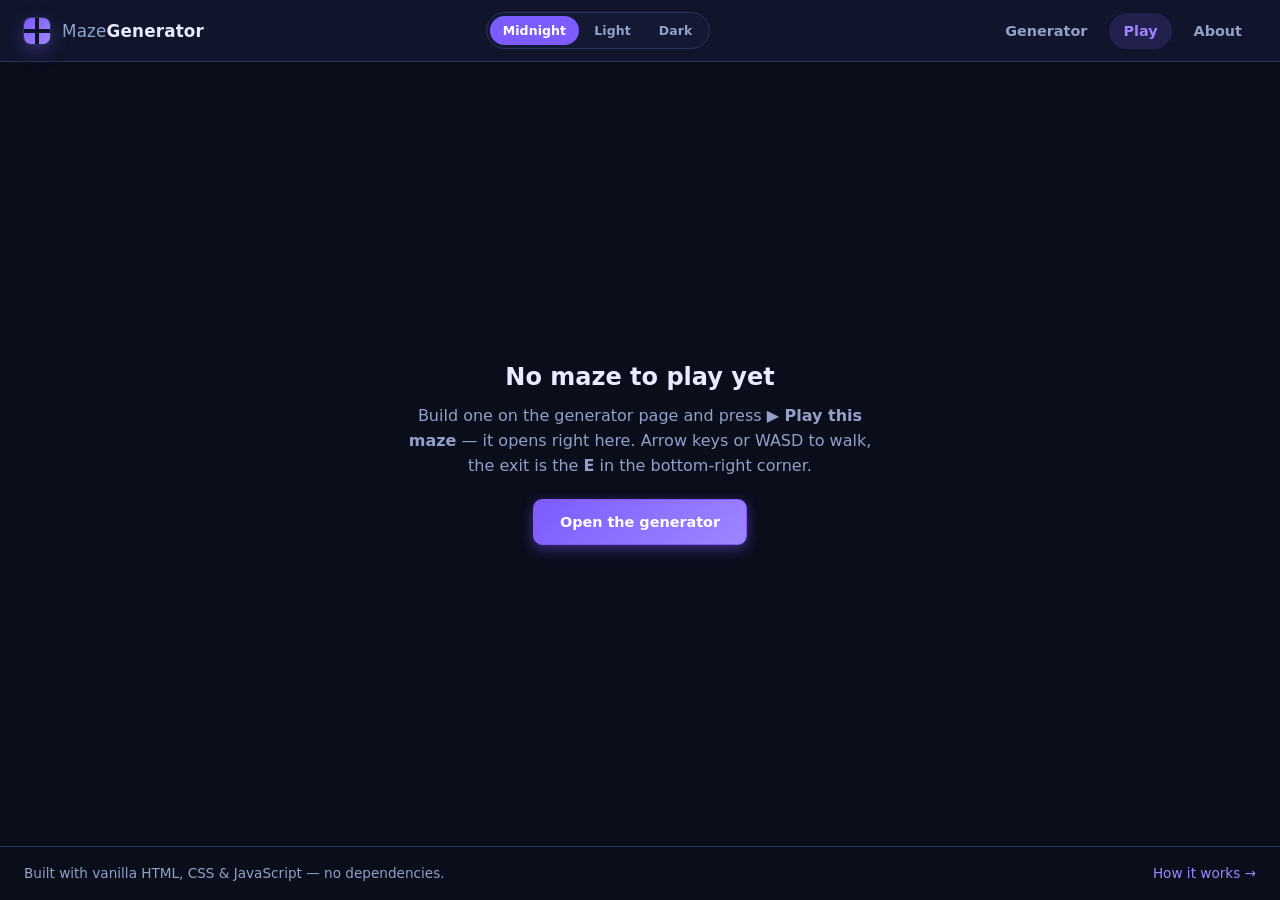
==== game/index.html @ 4d96026c "added  the maze game" ====
<!DOCTYPE html>
<html lang="en">
<head>
  <meta charset="UTF-8">
  <meta name="viewport" content="width=device-width, initial-scale=1.0">
  <title>Play — Maze Generator</title>
  <meta name="description" content="Play the generated maze: guide the marker from the entrance in the top-left to the exit in the bottom-right.">
  <link rel="stylesheet" href="../css/base.css">
  <!-- colour themes: default palette, alternatives, switcher -->
  <link rel="stylesheet" href="../css/themes/midnight.css">
  <link rel="stylesheet" href="../css/themes/light.css">
  <link rel="stylesheet" href="../css/themes/dark.css">
  <link rel="stylesheet" href="../css/themes/switcher.css">
  <link rel="stylesheet" href="../css/layout.css">
  <link rel="stylesheet" href="../css/controls.css">
  <link rel="stylesheet" href="../css/maze.css">
  <link rel="stylesheet" href="game.css">
  <!-- restores the saved colour theme before the first paint -->
  <script src="../js/themes/theme.js"></script>
</head>
<body class="app-page game-page">

  <header class="site-header">
    <a class="brand" href="../index.html">
      <span class="brand-mark" aria-hidden="true"></span>
      <span class="brand-text">Maze<strong>Generator</strong></span>
    </a>
    <div class="theme-switch" role="group" aria-label="Colour theme">
      <button type="button" class="theme-btn" data-theme-btn="midnight" aria-pressed="true">Midnight</button>
      <button type="button" class="theme-btn" data-theme-btn="light" aria-pressed="false">Light</button>
      <button type="button" class="theme-btn" data-theme-btn="dark" aria-pressed="false">Dark</button>
    </div>
    <nav class="site-nav" aria-label="Main navigation">
      <a href="../index.html">Generator</a>
      <a href="index.html" class="is-active">Play</a>
      <a href="../pages/about.html">About</a>
    </nav>
  </header>

  <main class="app">

    <!-- ============ Empty state: opened without a handed-over maze ============ -->
    <section class="game-empty" id="game-empty">
      <h1>No maze to play yet</h1>
      <p>
        Build one on the generator page and press <strong>&#9654; Play this maze</strong>
        &mdash; it opens right here. Arrow keys or WASD to walk, the exit is the
        <strong>E</strong> in the bottom-right corner.
      </p>
      <a class="btn btn-play btn-link" href="../index.html">Open the generator</a>
    </section>

    <!-- ============ Game panel ============ -->
    <aside class="panel" aria-label="Game controls">

      <section class="panel-section">
        <h2 class="panel-title">This maze</h2>
        <div class="stats" aria-label="Game statistics">
          <div class="stat">
            <span class="stat-label">Size</span>
            <span id="game-size" class="stat-value">&mdash;</span>
          </div>
          <div class="stat">
            <span class="stat-label">Algorithm</span>
            <span id="game-algorithm" class="stat-value">&mdash;</span>
          </div>
          <div class="stat">
            <span class="stat-label">Moves</span>
            <span id="game-moves" class="stat-value">0</span>
          </div>
          <div class="stat">
            <span class="stat-label">Time</span>
            <span id="game-time" class="stat-value">0:00</span>
          </div>
        </div>
      </section>

      <section class="panel-section">
        <h2 class="panel-title">Move</h2>
        <div class="dpad" role="group" aria-label="Move one cell">
          <button class="dpad-btn dpad-up" type="button" data-move="0,-1" aria-label="Move up">&#9650;</button>
          <button class="dpad-btn dpad-left" type="button" data-move="-1,0" aria-label="Move left">&#9664;</button>
          <button class="dpad-btn dpad-right" type="button" data-move="1,0" aria-label="Move right">&#9654;</button>
          <button class="dpad-btn dpad-down" type="button" data-move="0,1" aria-label="Move down">&#9660;</button>
        </div>
        <p class="field-hint">
          Arrow keys or <kbd>W</kbd><kbd>A</kbd><kbd>S</kbd><kbd>D</kbd> work too &mdash;
          start at the <strong>S</strong> (top-left) and reach the <strong>E</strong> (bottom-right).
        </p>
      </section>

      <section class="panel-section panel-actions">
        <button id="btn-restart" class="btn btn-primary" type="button">Restart</button>
        <a class="btn btn-ghost btn-link" href="../index.html">Back to generator</a>
      </section>

    </aside>

    <!-- ============ Play stage ============ -->
    <section class="stage">
      <div class="canvas-wrap" id="play-stage">
        <div class="canvas-stack" id="canvas-stack">
          <canvas id="maze-canvas" aria-label="Maze being played"></canvas>
          <canvas id="player-canvas" aria-hidden="true"></canvas>
        </div>
        <div class="win-banner" id="win-banner" hidden>
          <strong>Maze solved!</strong>
          <span id="win-detail">0:00 &middot; 0 moves</span>
          <button id="btn-again" class="btn btn-play" type="button">Play again</button>
        </div>
      </div>
      <div class="statusbar">
        <span id="game-status" class="status-message" role="status" aria-live="polite">Loading&hellip;</span>
        <span class="status-hint">
          Move: arrows / WASD &middot; <kbd>R</kbd> restarts
        </span>
      </div>
    </section>

  </main>

  <footer class="site-footer">
    <span>Built with vanilla HTML, CSS &amp; JavaScript &mdash; no dependencies.</span>
    <a href="../pages/about.html">How it works &rarr;</a>
  </footer>

  <!-- Shared model + renderer, then the game's own logic files. -->
  <script src="../js/config.js"></script>
  <script src="../js/maze.js"></script>
  <script src="../js/renderer.js"></script>
  <script src="session.js"></script>
  <script src="engine.js"></script>
  <script src="game-renderer.js"></script>
  <script src="main.js"></script>

</body>
</html>
---- css/base.css ----
/* =========================================================
   base.css — design tokens, reset, global typography

   Non-colour tokens only (shape, spacing, fonts). Every colour
   lives in css/themes/: midnight.css holds the default palette
   applied to :root, light.css and dark.css override it via
   <html data-theme="...">, and switcher.css styles the control
   that picks between them.
   ========================================================= */

:root {
  /* shape & spacing */
  --radius: 14px;
  --radius-sm: 9px;
  --space-1: 4px;
  --space-2: 8px;
  --space-3: 12px;
  --space-4: 16px;
  --space-5: 24px;
  --space-6: 32px;

  /* fonts */
  --font-sans: "Segoe UI", system-ui, -apple-system, "Helvetica Neue", Arial, sans-serif;
  --font-mono: "Cascadia Code", "SF Mono", "JetBrains Mono", Consolas, "Courier New", monospace;
}

/* ---------- reset ---------- */

*,
*::before,
*::after {
  box-sizing: border-box;
}

* {
  margin: 0;
}

html {
  height: 100%;
}

body {
  font-family: var(--font-sans);
  font-size: 16px;
  line-height: 1.55;
  color: var(--text);
  background: var(--bg);
  -webkit-font-smoothing: antialiased;
}

img,
canvas,
svg {
  display: block;
  max-width: 100%;
}

button,
input,
select,
textarea {
  font: inherit;
  color: inherit;
}

a {
  color: var(--accent-strong);
  text-decoration: none;
}

a:hover {
  text-decoration: underline;
}

h1,
h2,
h3,
h4 {
  line-height: 1.2;
  font-weight: 700;
}

/* ---------- shared bits ---------- */

kbd {
  display: inline-block;
  min-width: 1.5em;
  padding: 1px 6px;
  border: 1px solid var(--border);
  border-bottom-width: 2px;
  border-radius: 5px;
  background: var(--surface-2);
  font-family: var(--font-mono);
  font-size: 0.78em;
  text-align: center;
  color: var(--text);
}

::selection {
  background: var(--accent-soft);
}

:focus-visible {
  outline: 2px solid var(--accent);
  outline-offset: 2px;
}

/* thin, subtle scrollbars */
* {
  scrollbar-width: thin;
  scrollbar-color: var(--border) transparent;
}

*::-webkit-scrollbar {
  width: 10px;
  height: 10px;
}

*::-webkit-scrollbar-thumb {
  background: var(--border);
  border-radius: 999px;
  border: 3px solid var(--bg);
}

*::-webkit-scrollbar-track {
  background: transparent;
}
---- css/themes/midnight.css ----
/* =========================================================
   themes/midnight.css — the default colour theme ("Midnight").

   Pure colour tokens only: surfaces, text, accents, the palette
   js/renderer.js paints the canvas with, and the theme-dependent
   effects. Applied to :root, so it is the active theme until
   <html data-theme="..."> selects another one (light.css,
   dark.css). Every component reads these through var(), which
   is why no other stylesheet hard-codes a colour.
   ========================================================= */

:root {
  color-scheme: dark;

  /* surfaces */
  --bg: #0a0d1a;
  --surface: #131932;
  --surface-2: #1a2140;
  --border: #2a3358;

  /* text */
  --text: #e9ecff;
  --text-dim: #93a0c8;

  /* accents */
  --accent: #7c5cff;
  --accent-strong: #9d86ff;
  --accent-soft: rgba(124, 92, 255, 0.16);
  --on-accent: #ffffff;
  --success: #4ade80;
  --danger: #f87171;

  /* theme-dependent effects */
  --header-bg: rgba(19, 25, 50, 0.75);
  --brand-glow: rgba(124, 92, 255, 0.35);
  --glow: rgba(124, 92, 255, 0.45);
  --stage-vignette: inset 0 0 60px rgba(0, 0, 0, 0.45);
  --page-vignette: radial-gradient(ellipse at center, transparent 55%, rgba(0, 0, 0, 0.35) 100%);

  /* colours read by js/renderer.js when drawing the canvas */
  --maze-bg: #0d1224;
  --maze-wall: #dfe4ff;
  --maze-accent: #7c5cff;
  --maze-path: #4ade80;
}
---- css/themes/light.css ----
/* =========================================================
   themes/light.css — the "Light" colour theme.

   Overrides the midnight.css tokens when <html data-theme="light">
   is set (by js/themes/theme.js). A deliberately *dimmed* light
   theme: no pure white anywhere. The page sits on a grey-blue,
   cards on a soft off-white, and the maze board is a muted
   paper tone, so the screen never glares.
   ========================================================= */

html[data-theme='light'] {
  color-scheme: light;

  --bg: #dcdfea;
  --surface: #ffefef;
  --surface-2: #dfe3ee;
  --border: #727272;

  --text: #1b2035;
  --text-dim: #4f5775;

  --accent: #5b3ce8;
  --accent-strong: #4f31d8;
  --accent-soft: rgba(91, 60, 232, 0.14);
  --on-accent: #ffffff;
  --success: #148a43;
  --danger: #cf2525;

  --header-bg: rgba(233, 236, 244, 0.92);
  --brand-glow: rgba(91, 60, 232, 0.3);
  --glow: rgba(91, 60, 232, 0.35);
  --stage-vignette: inset 0 0 60px rgba(29, 36, 66, 0.18);
  --page-vignette: radial-gradient(ellipse at center, transparent 58%, rgba(29, 36, 66, 0.16) 100%);

  /* the maze on a muted paper board with deep ink walls */
  --maze-bg: #eef0f6;
  --maze-wall: #232a4a;
  --maze-accent: #5b3ce8;
  --maze-path: #148a43;
}
---- css/themes/dark.css ----
/* =========================================================
   themes/dark.css — the "Dark" colour theme.

   Overrides the midnight.css tokens when <html data-theme="dark">
   is set (by js/themes/theme.js). A neutral near-black variant
   with a cyan accent, distinct from the blue-purple Midnight.
   ========================================================= */

html[data-theme='dark'] {
  color-scheme: dark;

  --bg: #0a0a0c;
  --surface: #141417;
  --surface-2: #1c1c21;
  --border: #2c2c33;

  --text: #f0f0f3;
  --text-dim: #a0a0ad;

  --accent: #22d3ee;
  --accent-strong: #67e8f9;
  --accent-soft: rgba(34, 211, 238, 0.14);
  --on-accent: #06242b;
  --success: #4ade80;
  --danger: #f87171;

  --header-bg: rgba(20, 20, 23, 0.82);
  --brand-glow: rgba(34, 211, 238, 0.3);
  --glow: rgba(34, 211, 238, 0.4);
  --stage-vignette: inset 0 0 60px rgba(0, 0, 0, 0.55);
  --page-vignette: radial-gradient(ellipse at center, transparent 55%, rgba(0, 0, 0, 0.4) 100%);

  /* near-black board with bright walls and a cyan frame */
  --maze-bg: #08080a;
  --maze-wall: #f2f4f8;
  --maze-accent: #22d3ee;
  --maze-path: #4ade80;
}
---- css/themes/switcher.css ----
/* =========================================================
   themes/switcher.css — the theme switcher component.

   The segmented control in the header of every page. The
   buttons carry data-theme-btn="..." and are wired up by
   js/themes/theme.js, which also keeps aria-pressed in sync.
   ========================================================= */

.theme-switch {
  display: flex;
  gap: 2px;
  padding: 3px;
  border: 1px solid var(--border);
  border-radius: 999px;
  background: var(--surface);
}

.theme-btn {
  appearance: none;
  border: 0;
  border-radius: 999px;
  padding: 5px 13px;
  background: transparent;
  color: var(--text-dim);
  font-size: 0.78rem;
  font-weight: 600;
  letter-spacing: 0.01em;
  cursor: pointer;
  transition: background 0.15s ease, color 0.15s ease;
}

.theme-btn:hover {
  color: var(--text);
}

.theme-btn[aria-pressed='true'] {
  background: var(--accent);
  color: var(--on-accent);
}

/* ---------- responsive ---------- */

@media (max-width: 900px) {
  .theme-switch {
    order: 3;
    flex-basis: 100%;
    justify-content: center;
    margin-top: var(--space-1);
  }
}
---- css/layout.css ----
/* =========================================================
   layout.css — page shell: header, main grid, stage, footer
   ========================================================= */

body {
  display: flex;
  flex-direction: column;
  min-height: 100vh;
}

/* ---------- header ---------- */

.site-header {
  flex: none;
  display: flex;
  align-items: center;
  justify-content: space-between;
  flex-wrap: wrap;
  row-gap: var(--space-2);
  gap: var(--space-4);
  padding: var(--space-3) var(--space-5);
  border-bottom: 1px solid var(--border);
  background: var(--header-bg);
  backdrop-filter: blur(8px);
  position: sticky;
  top: 0;
  z-index: 10;
}

.brand {
  display: inline-flex;
  align-items: center;
  gap: var(--space-3);
  color: var(--text);
}

.brand:hover {
  text-decoration: none;
}

.brand-mark {
  width: 26px;
  height: 26px;
  border-radius: 7px;
  background:
    linear-gradient(90deg, transparent 42%, var(--maze-bg) 42% 58%, transparent 58%),
    linear-gradient(0deg, transparent 42%, var(--maze-bg) 42% 58%, transparent 58%),
    linear-gradient(135deg, var(--accent), var(--accent-strong));
  box-shadow: 0 0 0 1px var(--border), 0 6px 18px var(--brand-glow);
}

.brand-text {
  font-size: 1.05rem;
  letter-spacing: 0.01em;
  color: var(--text-dim);
}

.brand-text strong {
  color: var(--text);
  font-weight: 700;
}

.site-nav {
  display: flex;
  gap: var(--space-2);
}

.site-nav a {
  padding: 7px 14px;
  border-radius: 999px;
  font-size: 0.9rem;
  font-weight: 600;
  color: var(--text-dim);
  transition: background 0.15s ease, color 0.15s ease;
}

.site-nav a:hover {
  background: var(--surface-2);
  color: var(--text);
  text-decoration: none;
}

.site-nav a.is-active {
  background: var(--accent-soft);
  color: var(--accent-strong);
}

/* ---------- app grid ---------- */

.app {
  flex: 1 1 auto;
  display: grid;
  grid-template-columns: 300px minmax(0, 1fr);
  gap: var(--space-4);
  width: 100%;
  max-width: 1440px;
  margin: 0 auto;
  padding: var(--space-4) var(--space-5);
  min-height: 0;
}

/* ---------- stage column ---------- */

.stage {
  display: flex;
  flex-direction: column;
  gap: var(--space-3);
  min-width: 0;
  min-height: 0;
}

/* ---------- footer ---------- */

.site-footer {
  flex: none;
  display: flex;
  flex-wrap: wrap;
  align-items: center;
  justify-content: space-between;
  gap: var(--space-3);
  padding: var(--space-4) var(--space-5);
  border-top: 1px solid var(--border);
  color: var(--text-dim);
  font-size: 0.85rem;
}

/* ---------- responsive ---------- */

/* On desktop the generator page fits the viewport: the panel scrolls
   internally instead of pushing the status bar and stats off-screen.
   Scoped to the app page so content pages still scroll normally. */
@media (min-width: 901px) {
  body.app-page {
    height: 100vh;
    overflow: hidden;
  }

  body.app-page .app {
    grid-template-rows: minmax(0, 1fr);
  }

  body.app-page .panel {
    min-height: 0;
    overflow-y: auto;
    padding-right: var(--space-1);
  }
}

@media (max-width: 900px) {
  .app {
    grid-template-columns: minmax(0, 1fr);
    padding: var(--space-4);
  }

  .site-header {
    padding: var(--space-3) var(--space-4);
  }

  .site-footer {
    padding: var(--space-4);
    justify-content: center;
    text-align: center;
  }
}
---- css/controls.css ----
/* =========================================================
   controls.css — control panel, form fields, buttons, stats
   ========================================================= */

.panel {
  display: flex;
  flex-direction: column;
  gap: var(--space-3);
  min-width: 0;
}

.panel-section {
  background: var(--surface);
  border: 1px solid var(--border);
  border-radius: var(--radius);
  padding: var(--space-4);
}

.panel-title {
  margin-bottom: var(--space-3);
  font-size: 0.72rem;
  font-weight: 700;
  letter-spacing: 0.12em;
  text-transform: uppercase;
  color: var(--text-dim);
}

/* ---------- fields ---------- */

.field {
  display: block;
  margin-bottom: var(--space-3);
}

.field:last-child {
  margin-bottom: 0;
}

.field-label {
  display: flex;
  align-items: center;
  justify-content: space-between;
  gap: var(--space-2);
  margin-bottom: var(--space-2);
  font-size: 0.86rem;
  font-weight: 600;
  color: var(--text);
}

.field-label output {
  min-width: 3ch;
  padding: 1px 8px;
  border-radius: 999px;
  background: var(--accent-soft);
  color: var(--accent-strong);
  font-family: var(--font-mono);
  font-size: 0.8rem;
  text-align: center;
}

.field-hint {
  margin-top: var(--space-2);
  font-size: 0.78rem;
  line-height: 1.45;
  color: var(--text-dim);
}

/* ---------- select ---------- */

.select {
  appearance: none;
  -webkit-appearance: none;
  width: 100%;
  padding: 10px 36px 10px 12px;
  border: 1px solid var(--border);
  border-radius: var(--radius-sm);
  background-color: var(--surface-2);
  background-image: url("data:image/svg+xml,%3Csvg xmlns='http://www.w3.org/2000/svg' width='12' height='8' viewBox='0 0 12 8'%3E%3Cpath d='M1 1l5 5 5-5' fill='none' stroke='%2393a0c8' stroke-width='2' stroke-linecap='round' stroke-linejoin='round'/%3E%3C/svg%3E");
  background-repeat: no-repeat;
  background-position: right 12px center;
  font-size: 0.9rem;
  cursor: pointer;
  transition: border-color 0.15s ease;
}

.select:hover {
  border-color: var(--accent);
}

.select option {
  background: var(--surface);
  color: var(--text);
}

/* ---------- range slider ---------- */

.slider {
  -webkit-appearance: none;
  appearance: none;
  width: 100%;
  height: 6px;
  border-radius: 999px;
  background: var(--surface-2);
  box-shadow: inset 0 0 0 1px var(--border);
  cursor: pointer;
}

.slider::-webkit-slider-thumb {
  -webkit-appearance: none;
  appearance: none;
  width: 18px;
  height: 18px;
  border-radius: 50%;
  border: 3px solid var(--surface);
  background: var(--accent);
  box-shadow: 0 0 0 1px var(--accent), 0 4px 10px var(--glow);
  transition: transform 0.12s ease;
}

.slider::-webkit-slider-thumb:hover {
  transform: scale(1.12);
}

.slider::-moz-range-thumb {
  width: 14px;
  height: 14px;
  border-radius: 50%;
  border: 3px solid var(--surface);
  background: var(--accent);
  box-shadow: 0 0 0 1px var(--accent);
}

.slider::-moz-range-track {
  height: 6px;
  border-radius: 999px;
  background: var(--surface-2);
}

/* ---------- buttons ---------- */

.panel-actions {
  display: flex;
  flex-direction: column;
  gap: var(--space-2);
}

.btn-row {
  display: grid;
  grid-template-columns: 1fr 1fr;
  gap: var(--space-2);
}

.btn {
  appearance: none;
  width: 100%;
  padding: 11px 14px;
  border: 1px solid var(--border);
  border-radius: var(--radius-sm);
  background: var(--surface-2);
  color: var(--text);
  font-size: 0.9rem;
  font-weight: 600;
  cursor: pointer;
  transition: transform 0.12s ease, background 0.15s ease, border-color 0.15s ease;
}

.btn:hover:not(:disabled) {
  border-color: var(--accent);
  transform: translateY(-1px);
}

.btn:active:not(:disabled) {
  transform: translateY(0);
}

.btn:disabled {
  opacity: 0.45;
  cursor: not-allowed;
}

.btn-primary {
  border-color: var(--accent);
  background: var(--accent);
  color: var(--on-accent);
}

.btn-primary:hover:not(:disabled) {
  background: var(--accent-strong);
  border-color: var(--accent-strong);
}

.btn-ghost {
  background: transparent;
  color: var(--text-dim);
}

.btn-ghost:hover:not(:disabled) {
  color: var(--text);
}

/* Play: the "go" action — a gradient accent button with a soft glow,
   so it reads as the next step after Generate. */
.btn-play {
  border-color: var(--accent);
  background: linear-gradient(135deg, var(--accent), var(--accent-strong));
  color: var(--on-accent);
  box-shadow: 0 4px 14px var(--glow);
}

.btn-play:hover:not(:disabled) {
  border-color: var(--accent-strong);
  transform: translateY(-1px);
}

/* ---------- stats ---------- */

.stats {
  display: grid;
  grid-template-columns: 1fr 1fr;
  gap: var(--space-2);
  background: transparent;
  border: none;
  padding: 0;
}

.stat {
  min-width: 0;
  padding: var(--space-3);
  border: 1px solid var(--border);
  border-radius: var(--radius-sm);
  background: var(--surface);
}

.stat-label {
  display: block;
  margin-bottom: 2px;
  font-size: 0.66rem;
  font-weight: 700;
  letter-spacing: 0.1em;
  text-transform: uppercase;
  color: var(--text-dim);
}

.stat-value {
  display: block;
  overflow: hidden;
  text-overflow: ellipsis;
  white-space: nowrap;
  font-family: var(--font-mono);
  font-size: 0.86rem;
  color: var(--text);
}
---- css/maze.css ----
/* =========================================================
   maze.css — canvas stage, status bar, busy state
   ========================================================= */

.canvas-wrap {
  position: relative;
  flex: 1 1 auto;
  min-height: 340px;
  overflow: hidden;
  /* the square canvas is centred inside this frame */
  display: grid;
  place-items: center;
  border: 1px solid var(--border);
  border-radius: var(--radius);
  background: var(--maze-bg);
  box-shadow: var(--stage-vignette);
}

/* width/height are set by js/renderer.js to keep a 1:1 box */
#maze-canvas {
  display: block;
  max-width: 100%;
  max-height: 100%;
}

/* subtle scan/vignette overlay for depth */
.canvas-wrap::after {
  content: "";
  position: absolute;
  inset: 0;
  pointer-events: none;
  background: var(--page-vignette);
}

/* ---------- status bar ---------- */

.statusbar {
  display: flex;
  flex-wrap: wrap;
  align-items: center;
  justify-content: space-between;
  gap: var(--space-2) var(--space-4);
  padding: var(--space-3) var(--space-4);
  border: 1px solid var(--border);
  border-radius: var(--radius-sm);
  background: var(--surface);
  font-size: 0.85rem;
}

.status-message {
  position: relative;
  padding-left: 18px;
  color: var(--text);
}

.status-message::before {
  content: "";
  position: absolute;
  left: 0;
  top: 50%;
  width: 8px;
  height: 8px;
  margin-top: -4px;
  border-radius: 50%;
  background: var(--success);
  box-shadow: 0 0 8px var(--success);
}

body.is-busy .status-message::before {
  background: var(--accent);
  box-shadow: 0 0 8px var(--accent);
  animation: pulse 0.9s ease-in-out infinite;
}

@keyframes pulse {
  0%,
  100% {
    opacity: 1;
    transform: scale(1);
  }
  50% {
    opacity: 0.4;
    transform: scale(0.75);
  }
}

.status-hint {
  color: var(--text-dim);
  font-size: 0.78rem;
}

/* ---------- responsive ---------- */

@media (max-width: 900px) {
  .canvas-wrap {
    min-height: 55vh;
  }

  .status-hint {
    display: none;
  }
}
---- game/game.css ----
/* =========================================================
   game.css — the play page: stacked canvases, d-pad, win
   banner and the "no maze yet" empty state.

   Everything else on this page reuses the shared sheets
   (base, themes, layout, controls, maze); this file only
   adds what is unique to playing.
   ========================================================= */

/* ---------- stacked canvases ---------- */

/* the maze canvas and the player overlay share one square box */
.canvas-stack {
  position: relative;
}

.canvas-stack canvas {
  position: absolute;
  left: 0;
  top: 0;
  display: block;
}

/* ---------- links styled as panel buttons ---------- */

.btn-link {
  display: block;
  text-align: center;
  text-decoration: none;
}

.btn-link:hover {
  text-decoration: none;
}

/* ---------- d-pad ---------- */

.dpad {
  display: grid;
  grid-template-columns: repeat(3, 54px);
  grid-template-rows: repeat(3, 54px);
  grid-template-areas:
    ".    up    ."
    "left .     right"
    ".    down  .";
  gap: var(--space-2);
  justify-content: center;
  margin: var(--space-2) 0;
}

.dpad-btn {
  appearance: none;
  border: 1px solid var(--border);
  border-radius: var(--radius-sm);
  background: var(--surface-2);
  color: var(--text);
  font-size: 1rem;
  cursor: pointer;
  transition: border-color 0.15s ease, color 0.15s ease, transform 0.1s ease, background 0.15s ease;
  -webkit-tap-highlight-color: transparent;
}

.dpad-btn:hover {
  border-color: var(--accent);
  color: var(--accent-strong);
}

.dpad-btn:active {
  background: var(--accent-soft);
  transform: scale(0.94);
}

.dpad-up { grid-area: up; }
.dpad-left { grid-area: left; }
.dpad-right { grid-area: right; }
.dpad-down { grid-area: down; }

/* ---------- win banner ---------- */

.win-banner {
  position: absolute;
  inset: 0;
  z-index: 5;
  display: flex;
  flex-direction: column;
  align-items: center;
  justify-content: center;
  gap: var(--space-2);
  padding: var(--space-5);
  text-align: center;
  border-radius: var(--radius);
  background: var(--header-bg);
  backdrop-filter: blur(7px);
  animation: banner-in 0.25s ease;
}

/* [hidden] must win over the flex display above */
.win-banner[hidden] {
  display: none;
}

.win-banner strong {
  font-size: 1.5rem;
  color: var(--text);
}

.win-banner span {
  color: var(--text-dim);
  font-size: 0.95rem;
  margin-bottom: var(--space-2);
}

.win-banner .btn {
  width: auto;
  padding-left: 26px;
  padding-right: 26px;
}

@keyframes banner-in {
  from {
    opacity: 0;
    transform: scale(0.94);
  }
  to {
    opacity: 1;
    transform: none;
  }
}

/* ---------- empty state (opened without a maze) ---------- */

body.is-empty .panel,
body.is-empty .stage {
  display: none;
}

body.is-empty .app {
  grid-template-columns: minmax(0, 1fr);
}

.game-empty {
  display: none;
  flex-direction: column;
  align-items: center;
  justify-content: center;
  gap: var(--space-3);
  min-height: 44vh;
  text-align: center;
  padding: var(--space-6) var(--space-5);
}

body.is-empty .game-empty {
  display: flex;
}

.game-empty h1 {
  font-size: 1.5rem;
}

.game-empty p {
  color: var(--text-dim);
  max-width: 46ch;
}

.game-empty .btn {
  width: auto;
  padding-left: 26px;
  padding-right: 26px;
  margin-top: var(--space-2);
}

/* ---------- responsive ---------- */

@media (max-width: 900px) {
  .dpad {
    grid-template-columns: repeat(3, 62px);
    grid-template-rows: repeat(3, 62px);
  }
}
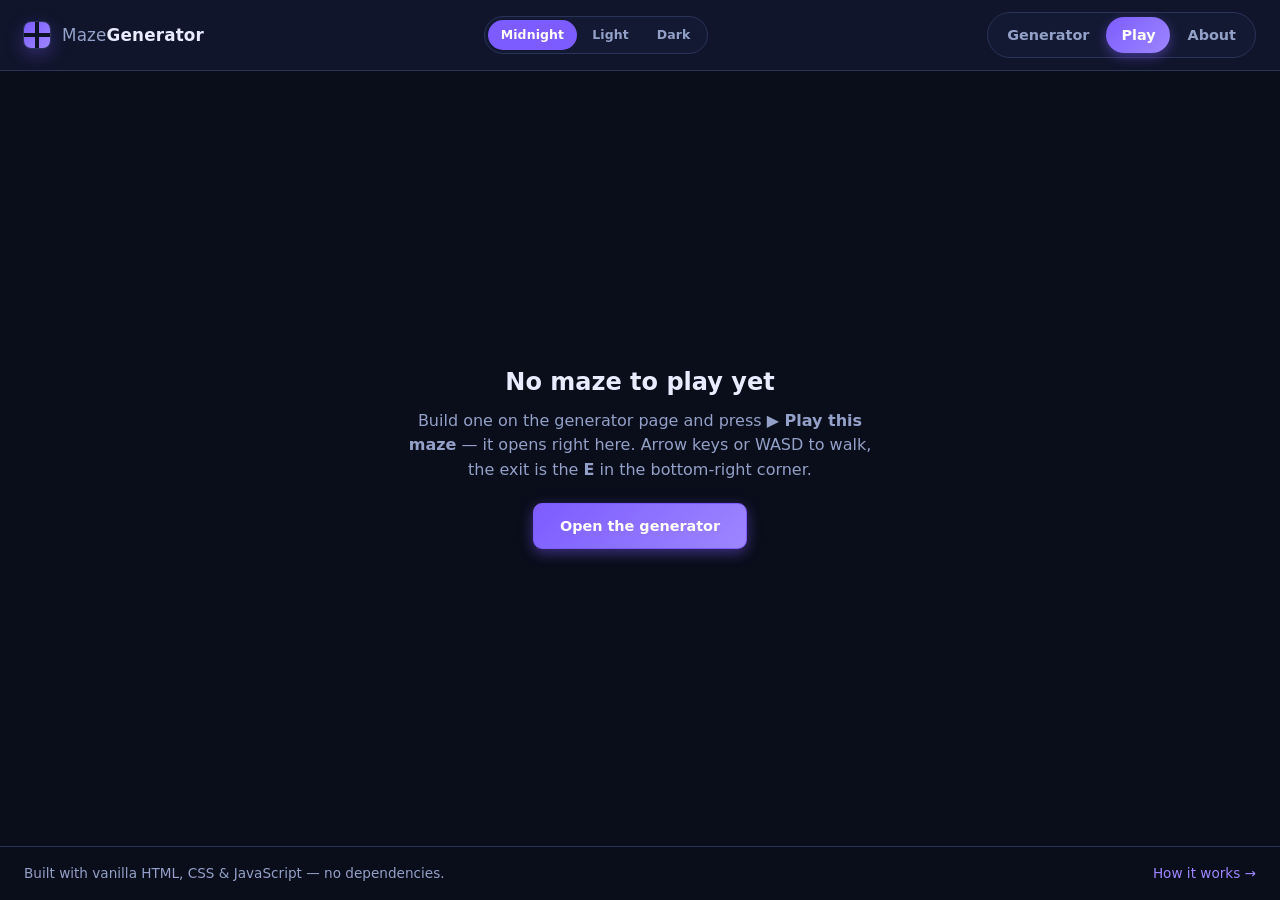
==== commit 2922113c: "added animations to nav bar" ====
--- a/game/index.html
+++ b/game/index.html
@@ -12,11 +12,13 @@
   <link rel="stylesheet" href="../css/themes/dark.css">
   <link rel="stylesheet" href="../css/themes/switcher.css">
   <link rel="stylesheet" href="../css/layout.css">
+  <link rel="stylesheet" href="../css/nav.css">
   <link rel="stylesheet" href="../css/controls.css">
   <link rel="stylesheet" href="../css/maze.css">
   <link rel="stylesheet" href="game.css">
   <!-- restores the saved colour theme before the first paint -->
   <script src="../js/themes/theme.js"></script>
+  <script src="../js/nav.js"></script>
 </head>
 <body class="app-page game-page">
 
@@ -31,6 +33,7 @@
       <button type="button" class="theme-btn" data-theme-btn="dark" aria-pressed="false">Dark</button>
     </div>
     <nav class="site-nav" aria-label="Main navigation">
+      <span class="nav-indicator" aria-hidden="true"></span>
       <a href="../index.html">Generator</a>
       <a href="index.html" class="is-active">Play</a>
       <a href="../pages/about.html">About</a>
--- a/css/themes/switcher.css
+++ b/css/themes/switcher.css
@@ -26,16 +26,39 @@
   font-weight: 600;
   letter-spacing: 0.01em;
   cursor: pointer;
-  transition: background 0.15s ease, color 0.15s ease;
+  transition:
+    background 0.15s ease,
+    color 0.15s ease,
+    transform 0.28s cubic-bezier(0.34, 1.7, 0.5, 1);
 }
 
 .theme-btn:hover {
   color: var(--text);
+  transform: translateY(-1px);
+}
+
+.theme-btn:active {
+  transform: scale(0.92);
 }
 
 .theme-btn[aria-pressed='true'] {
   background: var(--accent);
   color: var(--on-accent);
+  animation: theme-pop 0.35s cubic-bezier(0.34, 1.56, 0.64, 1);
+}
+
+/* the pressed button pops into place when it becomes pressed */
+@keyframes theme-pop {
+  from { transform: scale(0.85); }
+  60% { transform: scale(1.08); }
+  to { transform: none; }
+}
+
+@media (prefers-reduced-motion: reduce) {
+  .theme-btn {
+    animation: none !important;
+    transition: none !important;
+  }
 }
 
 /* ---------- responsive ---------- */
--- a/css/layout.css
+++ b/css/layout.css
@@ -60,30 +60,9 @@
   font-weight: 700;
 }
 
-.site-nav {
-  display: flex;
-  gap: var(--space-2);
-}
-
-.site-nav a {
-  padding: 7px 14px;
-  border-radius: 999px;
-  font-size: 0.9rem;
-  font-weight: 600;
-  color: var(--text-dim);
-  transition: background 0.15s ease, color 0.15s ease;
-}
-
-.site-nav a:hover {
-  background: var(--surface-2);
-  color: var(--text);
-  text-decoration: none;
-}
-
-.site-nav a.is-active {
-  background: var(--accent-soft);
-  color: var(--accent-strong);
-}
+/* Navigation -------------------------------------------------
+   Owned by css/nav.css: the capsule, the gliding pill indicator
+   and all interactive motion live there. */
 
 /* ---------- app grid ---------- */
 
--- a/css/nav.css
+++ b/css/nav.css
@@ -0,0 +1,180 @@
+/* =========================================================
+   nav.css — the header navigation, redesigned to play.
+
+   The links sit in a capsule. A pill indicator glides between
+   them — js/nav.js positions it over the active link and follows
+   hover/focus, dropping a few fading dots behind it like the
+   player trail on the game page. The links pop in one after
+   another on load, jump when hovered and squash when pressed.
+
+   This file owns all interactive header styling; layout.css
+   keeps the header's static shell.
+   ========================================================= */
+
+/* ---------- capsule ---------- */
+
+.site-nav {
+  position: relative;
+  display: flex;
+  align-items: center;
+  gap: 2px;
+  padding: 4px;
+  border: 1px solid var(--border);
+  border-radius: 999px;
+  background: var(--surface);
+}
+
+/* ---------- the gliding pill ---------- */
+
+.nav-indicator {
+  position: absolute;
+  top: 4px;
+  bottom: 4px;
+  left: 0;
+  width: 0;
+  border-radius: 999px;
+  background: linear-gradient(135deg, var(--accent), var(--accent-strong));
+  box-shadow: 0 4px 12px var(--glow);
+  opacity: 0;
+  pointer-events: none;
+  z-index: 0;
+  transition:
+    transform 0.5s cubic-bezier(0.34, 1.5, 0.5, 1),
+    width 0.32s cubic-bezier(0.34, 1.5, 0.5, 1),
+    opacity 0.3s ease;
+}
+
+.nav-indicator.is-ready {
+  opacity: 1;
+}
+
+/* ---------- links ---------- */
+
+.site-nav a {
+  position: relative;
+  z-index: 1;
+  padding: 7px 15px;
+  border-radius: 999px;
+  font-size: 0.9rem;
+  font-weight: 600;
+  color: var(--text-dim);
+  text-decoration: none;
+  animation: nav-pop-in 0.5s cubic-bezier(0.34, 1.56, 0.64, 1) backwards;
+  transition:
+    color 0.2s ease,
+    transform 0.28s cubic-bezier(0.34, 1.7, 0.5, 1);
+}
+
+/* staggered entrance: one bounce after another */
+.site-nav a:nth-of-type(1) { animation-delay: 0.05s; }
+.site-nav a:nth-of-type(2) { animation-delay: 0.13s; }
+.site-nav a:nth-of-type(3) { animation-delay: 0.21s; }
+
+@keyframes nav-pop-in {
+  from {
+    opacity: 0;
+    transform: translateY(-10px) scale(0.85);
+  }
+  60% {
+    opacity: 1;
+    transform: translateY(2px) scale(1.04);
+  }
+  to {
+    opacity: 1;
+    transform: none;
+  }
+}
+
+/* the pill's link reads as filled — but only once the pill has
+   actually arrived: js/nav.js flips .is-on when the glide ends, so
+   the text never turns on-accent while it still sits on the plain
+   capsule surface (that would flash white text on a light theme) */
+.site-nav a.is-on {
+  color: var(--on-accent);
+}
+
+.site-nav a:hover,
+.site-nav a:focus-visible {
+  transform: translateY(-2px);
+}
+
+.site-nav a:active {
+  transform: translateY(0) scale(0.92);
+}
+
+/* ---------- trail dots ---------- */
+
+.nav-trail-dot {
+  position: absolute;
+  top: 50%;
+  left: 0;
+  width: 7px;
+  height: 7px;
+  margin: -3.5px 0 0 -3.5px;
+  border-radius: 50%;
+  background: var(--accent);
+  opacity: 0;
+  pointer-events: none;
+  z-index: 0;
+  animation: nav-trail 0.65s ease-out forwards;
+}
+
+@keyframes nav-trail {
+  0% {
+    opacity: 0;
+    transform: scale(0.4);
+  }
+  25% {
+    opacity: 0.9;
+    transform: scale(1);
+  }
+  100% {
+    opacity: 0;
+    transform: scale(0.15) translateY(7px);
+  }
+}
+
+/* ---------- brand: a playful spin on hover ---------- */
+
+.brand-mark {
+  transition: transform 0.3s cubic-bezier(0.34, 1.7, 0.5, 1);
+}
+
+.brand:hover .brand-mark {
+  animation: brand-spin 0.6s cubic-bezier(0.34, 1.45, 0.5, 1);
+}
+
+@keyframes brand-spin {
+  50% {
+    transform: rotate(180deg) scale(1.15);
+  }
+  100% {
+    transform: rotate(360deg);
+  }
+}
+
+/* ---------- reduced motion: keep the layout, drop the play ---------- */
+
+@media (prefers-reduced-motion: reduce) {
+  .site-nav a,
+  .nav-indicator,
+  .nav-trail-dot,
+  .brand-mark,
+  .brand:hover .brand-mark {
+    animation: none !important;
+    transition: none !important;
+  }
+}
+
+/* ---------- responsive ---------- */
+
+@media (max-width: 520px) {
+  .site-nav {
+    padding: 3px;
+  }
+
+  .site-nav a {
+    padding: 6px 10px;
+    font-size: 0.82rem;
+  }
+}
